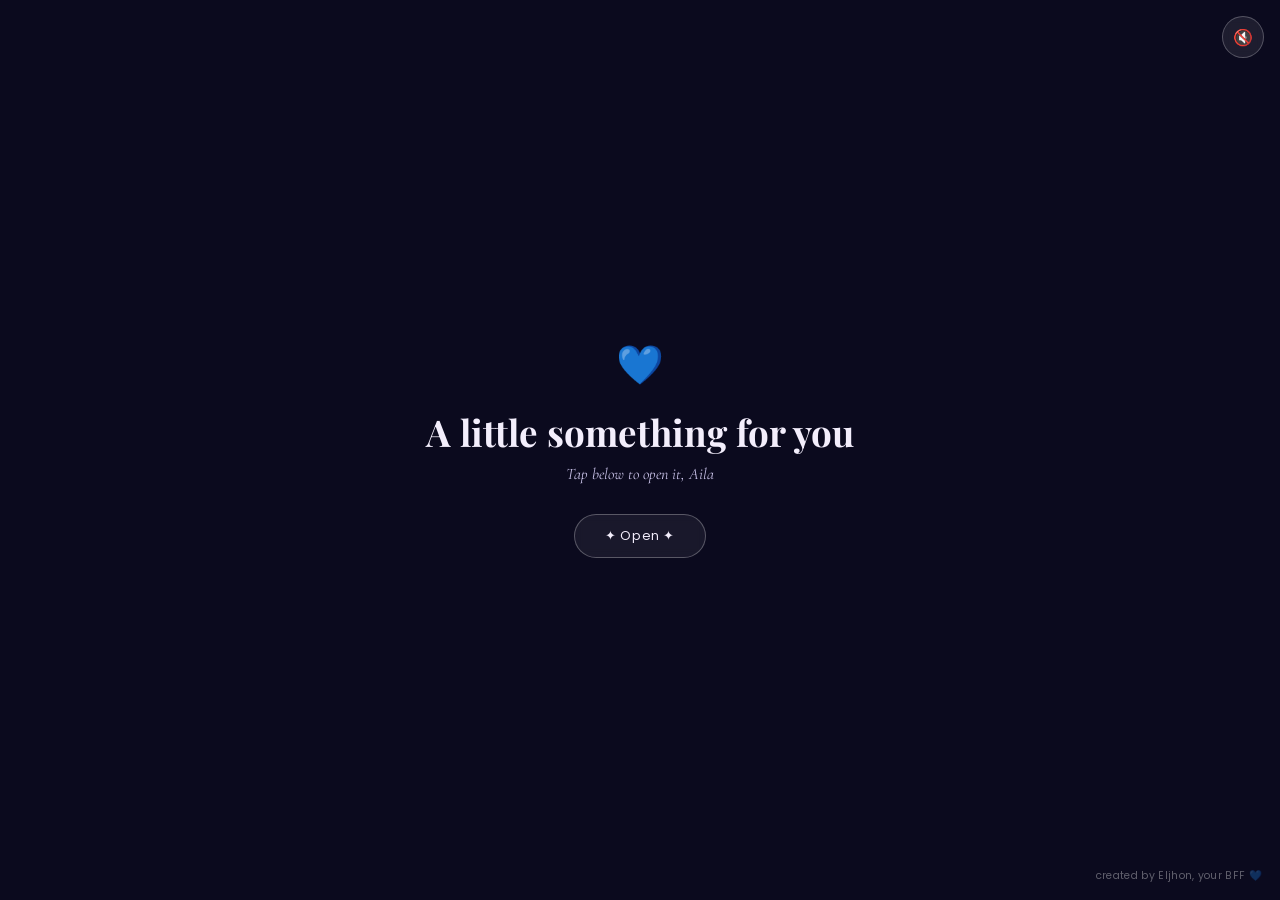
==== Index.html @ c1c3709b "Index.html" ====
<!DOCTYPE html>
<html lang="en">
<head>
<meta charset="UTF-8">
<title>Happy Birthday, Aila 🌙</title>
<meta name="viewport" content="width=device-width, initial-scale=1.0">
<link rel="preconnect" href="https://fonts.googleapis.com">
<link href="https://fonts.googleapis.com/css2?family=Playfair+Display:ital,wght@0,500;0,600;0,700;1,600&family=Cormorant+Garamond:ital,wght@0,400;0,500;0,600;1,500&family=Poppins:wght@300;400;500;600&display=swap" rel="stylesheet">
<style>
/* =========================================================
   EDIT ME: quick content reference (all real values are down
   in the CONFIG object inside <script> at the bottom of this
   file — change text there, not here).
   ========================================================= */
:root{
  --night-1:#0b0a1e;
  --night-2:#171233;
  --night-3:#241a44;
  --star:#ffffff;
  --ink:#f3eefc;
  --ink-dim:#c9c2e8;
  --rose:#f2a9c6;
  --gold:#e9c988;
  --card-bg:rgba(20,15,40,.55);
  --card-border:rgba(255,255,255,.14);
}
*{box-sizing:border-box;}
html,body{
  margin:0;padding:0;height:100%;
  font-family:'Cormorant Garamond',serif;
  background:var(--night-1);
  color:var(--ink);
  overflow:hidden;
}
body.scroll-ok{overflow-y:auto;}

/* ---------- starfield ---------- */
#stars{position:fixed;inset:0;z-index:0;background:
  radial-gradient(ellipse at 20% 20%, var(--night-3) 0%, transparent 55%),
  radial-gradient(ellipse at 80% 85%, var(--night-3) 0%, transparent 55%),
  linear-gradient(160deg, var(--night-1), var(--night-2) 60%, var(--night-1));
}
.twinkle{position:absolute;border-radius:50%;background:var(--star);opacity:.7;animation:tw 3.5s ease-in-out infinite;}
@keyframes tw{0%,100%{opacity:.15;}50%{opacity:.9;}}

/* ---------- app shell ---------- */
#app{position:fixed;inset:0;z-index:2;}
.scene{
  position:absolute;inset:0;display:flex;align-items:center;justify-content:center;
  flex-direction:column;text-align:center;padding:40px 22px;
  opacity:0;visibility:hidden;pointer-events:none;
  transition:opacity .9s ease;
  overflow-y:auto;
}
.scene.active{opacity:1;visibility:visible;pointer-events:auto;}

.eyebrow{
  font-family:'Poppins',sans-serif;letter-spacing:.22em;font-size:11.5px;
  text-transform:uppercase;color:var(--gold);margin-bottom:14px;
}
.eyebrow::before,.eyebrow::after{content:"✦";margin:0 10px;opacity:.7;}

h1.headline{
  font-family:'Playfair Display',serif;font-weight:600;
  font-size:clamp(2.1rem,7vw,3.6rem);margin:0 0 10px;color:var(--ink);
  min-height:1.2em;
}
.cursor{display:inline-block;width:2px;height:.85em;background:var(--rose);margin-left:2px;vertical-align:-2px;animation:blink 1s step-end infinite;}
@keyframes blink{50%{opacity:0;}}

.sub{
  font-family:'Cormorant Garamond',serif;font-style:italic;font-size:clamp(1rem,2.6vw,1.25rem);
  color:var(--ink-dim);margin:0 0 26px;
}

.btn{
  font-family:'Poppins',sans-serif;font-size:12.5px;letter-spacing:.05em;color:var(--ink);
  background:rgba(255,255,255,.06);border:1px solid rgba(255,255,255,.28);
  padding:12px 30px;border-radius:999px;cursor:pointer;
  transition:all .25s ease;backdrop-filter:blur(4px);
}
.btn:hover{background:rgba(255,255,255,.14);border-color:var(--rose);transform:translateY(-2px);}
.btn:focus-visible{outline:2px solid var(--rose);outline-offset:3px;}

/* ---------- scene 0: start overlay ---------- */
#scene-start{z-index:20;background:var(--night-1);}
.start-heart{font-size:2.4rem;margin-bottom:18px;animation:pulseHeart 1.8s ease-in-out infinite;}
@keyframes pulseHeart{0%,100%{transform:scale(1);}50%{transform:scale(1.15);}}
.start-title{font-family:'Playfair Display',serif;font-size:clamp(1.6rem,6vw,2.3rem);margin:0 0 8px;}
.start-sub{color:var(--ink-dim);font-style:italic;margin:0 0 30px;}

/* ---------- countdown ---------- */
.countdown-row{display:flex;gap:14px;margin:8px 0 26px;flex-wrap:wrap;justify-content:center;}
.cbox{
  background:var(--card-bg);border:1px solid var(--card-border);border-radius:12px;
  padding:16px 18px;min-width:72px;
}
.cbox .num{font-family:'Playfair Display',serif;font-size:1.8rem;font-weight:600;color:var(--gold);}
.cbox .lab{font-family:'Poppins',sans-serif;font-size:9.5px;letter-spacing:.12em;color:var(--ink-dim);text-transform:uppercase;}

/* ---------- polaroids ---------- */
.polaroid-field{position:relative;width:100%;max-width:600px;height:230px;margin:6px auto 20px;}
.polaroid{
  position:absolute;background:#f6f3ee;padding:8px 8px 22px;border-radius:3px;
  box-shadow:0 12px 26px rgba(0,0,0,.45);width:110px;
}
.polaroid img{display:block;width:100%;height:100px;object-fit:cover;border-radius:1px;}

.letter-card, .wishes-card{
  max-width:560px;width:100%;background:var(--card-bg);border:1px solid var(--card-border);
  border-radius:18px;padding:30px 28px;margin:10px 0 26px;backdrop-filter:blur(6px);
  box-shadow:0 20px 45px rgba(0,0,0,.35);
}
.letter-card h3, .wishes-card h3{
  font-family:'Playfair Display',serif;font-weight:600;font-size:1.3rem;margin:0 0 14px;color:var(--rose);
}
.letter-card p, .wishes-card p{
  font-size:1.08rem;line-height:1.7;color:var(--ink);margin:0 0 8px;min-height:1.4em;
}
.wishes-card .heart-line{font-size:1.3rem;margin:14px 0 6px;}

/* ---------- video message card ---------- */
.video-card{
  width:100%;max-width:480px;margin:6px auto 22px;
  border-radius:16px;overflow:hidden;
  box-shadow:0 20px 45px rgba(0,0,0,.4);
  border:1px solid var(--card-border);
  background:#000;
}
.video-card video{display:block;width:100%;max-height:70vh;background:#000;}

/* ---------- gift ---------- */
.gift-wrap{cursor:pointer;position:relative;margin:20px 0 30px;}
.gift-glow{
  position:absolute;inset:-40px;border-radius:50%;
  background:radial-gradient(circle, rgba(233,201,136,.35), transparent 70%);
  animation:glowPulse 2.2s ease-in-out infinite;
}
@keyframes glowPulse{0%,100%{opacity:.5;transform:scale(1);}50%{opacity:1;transform:scale(1.12);}}
.gift-box{position:relative;font-size:4.2rem;z-index:1;transition:transform .3s ease;}
.gift-wrap:hover .gift-box{transform:scale(1.08) rotate(-3deg);}
.gift-hint{font-family:'Poppins',sans-serif;font-size:11px;letter-spacing:.08em;color:var(--ink-dim);text-transform:uppercase;}

/* ---------- memories grid ---------- */
.memories-grid{
  display:grid;grid-template-columns:repeat(auto-fit,minmax(88px,1fr));
  gap:14px;max-width:760px;width:100%;margin:10px 0 28px;max-height:46vh;overflow-y:auto;padding:6px;
}
.memories-grid .polaroid-item{
  background:#f6f3ee;padding:6px 6px 16px;border-radius:3px;box-shadow:0 8px 18px rgba(0,0,0,.4);
  transform:rotate(var(--rot,0deg));
}
.memories-grid .polaroid-item img{display:block;width:100%;height:90px;object-fit:cover;border-radius:1px;}

/* ---------- progress dots ---------- */
#progress{
  position:fixed;bottom:16px;left:50%;transform:translateX(-50%);
  display:flex;gap:7px;z-index:15;
}
#progress span{width:6px;height:6px;border-radius:50%;background:rgba(255,255,255,.25);transition:.3s;}
#progress span.on{background:var(--rose);width:18px;border-radius:5px;}

/* ---------- music control ---------- */
#musicToggle{
  position:fixed;top:16px;right:16px;z-index:15;
  width:42px;height:42px;border-radius:50%;background:rgba(255,255,255,.08);
  border:1px solid rgba(255,255,255,.25);color:var(--ink);font-size:16px;
  display:flex;align-items:center;justify-content:center;cursor:pointer;backdrop-filter:blur(4px);
}
#musicToggle:hover{background:rgba(255,255,255,.16);}

.credit{
  position:fixed;bottom:16px;right:18px;z-index:15;font-family:'Poppins',sans-serif;
  font-size:10.5px;color:rgba(255,255,255,.35);letter-spacing:.03em;
}

@media (max-width:480px){
  .polaroid-field{height:190px;}
  .polaroid{width:88px;}
  .polaroid img{height:80px;}
  .video-card{max-width:100%;}
  .video-card video{max-height:56vh;}
}
@media (min-width:900px){
  .video-card{max-width:560px;}
}
@media (prefers-reduced-motion: reduce){
  .twinkle,.start-heart,.gift-glow,.cursor{animation:none !important;}
}
</style>
</head>
<body>

<div id="stars"></div>
<div id="progress"></div>
<button id="musicToggle" aria-label="Toggle music">🔇</button>
<div class="credit">created by Eljhon, your BFF 💙</div>

<div id="app">

  <!-- SCENE 0: start -->
  <div class="scene active" id="scene-start">
    <div class="start-heart">💙</div>
    <h2 class="start-title">A little something for you</h2>
    <p class="start-sub">Tap below to open it, Aila</p>
    <button class="btn" id="btnStart">✦ Open ✦</button>
  </div>

  <!-- SCENE 1: countdown -->
  <div class="scene" id="scene-countdown">
    <div class="eyebrow">Counting Down</div>
    <h1 class="headline" id="cdHeadline"></h1>
    <p class="sub">Something beautiful is waiting for you 💙</p>
    <div class="countdown-row">
      <div class="cbox"><div class="num" id="cdDays">00</div><div class="lab">Days</div></div>
      <div class="cbox"><div class="num" id="cdHours">00</div><div class="lab">Hours</div></div>
      <div class="cbox"><div class="num" id="cdMins">00</div><div class="lab">Minutes</div></div>
      <div class="cbox"><div class="num" id="cdSecs">00</div><div class="lab">Seconds</div></div>
    </div>
    <p class="sub" id="cdCaption" style="min-height:1.4em;"></p>
    <button class="btn" data-next>Open Her Gift</button>
  </div>

  <!-- SCENE 2: hero -->
  <div class="scene" id="scene-hero">
    <div class="eyebrow">A Birthday Letter For You</div>
    <h1 class="headline" id="heroHeadline"></h1>
    <p class="sub">Created with love, just for you</p>
    <div class="polaroid-field" id="heroPolaroids"></div>
    <button class="btn" data-next>Read My Letter</button>
  </div>

  <!-- SCENE 3: letter -->
  <div class="scene" id="scene-letter">
    <h1 class="headline" id="letterHeadline"></h1>
    <div class="letter-card">
      <h3>Happy Birthday, Aila 💙</h3>
      <p id="letterBody"></p>
    </div>
    <button class="btn" data-next>Continue</button>
  </div>

  <!-- SCENE 4: gift -->
  <div class="scene" id="scene-gift">
    <div class="eyebrow">There's Something For You</div>
    <div class="gift-wrap" id="giftBox">
      <div class="gift-glow"></div>
      <div class="gift-box">🎁</div>
    </div>
    <div class="gift-hint">tap to open your gift</div>
  </div>

  <!-- SCENE 5: memories -->
  <div class="scene" id="scene-memories">
    <div class="eyebrow">Our Memories</div>
    <h1 class="headline" id="memHeadline"></h1>
    <p class="sub">every moment, forever ours</p>
    <div class="memories-grid" id="memGrid"></div>
    <button class="btn" data-next>Continue →</button>
  </div>

  <!-- SCENE 5b: a moment for you (video) -->
  <div class="scene" id="scene-moment">
    <div class="eyebrow">A Special Video Message</div>
    <h1 class="headline" id="momentHeadline"></h1>
    <p class="sub">just for you, Aila</p>
    <div class="video-card">
      <video id="momentVideo" controls playsinline preload="metadata">
        <source src="[data-uri]
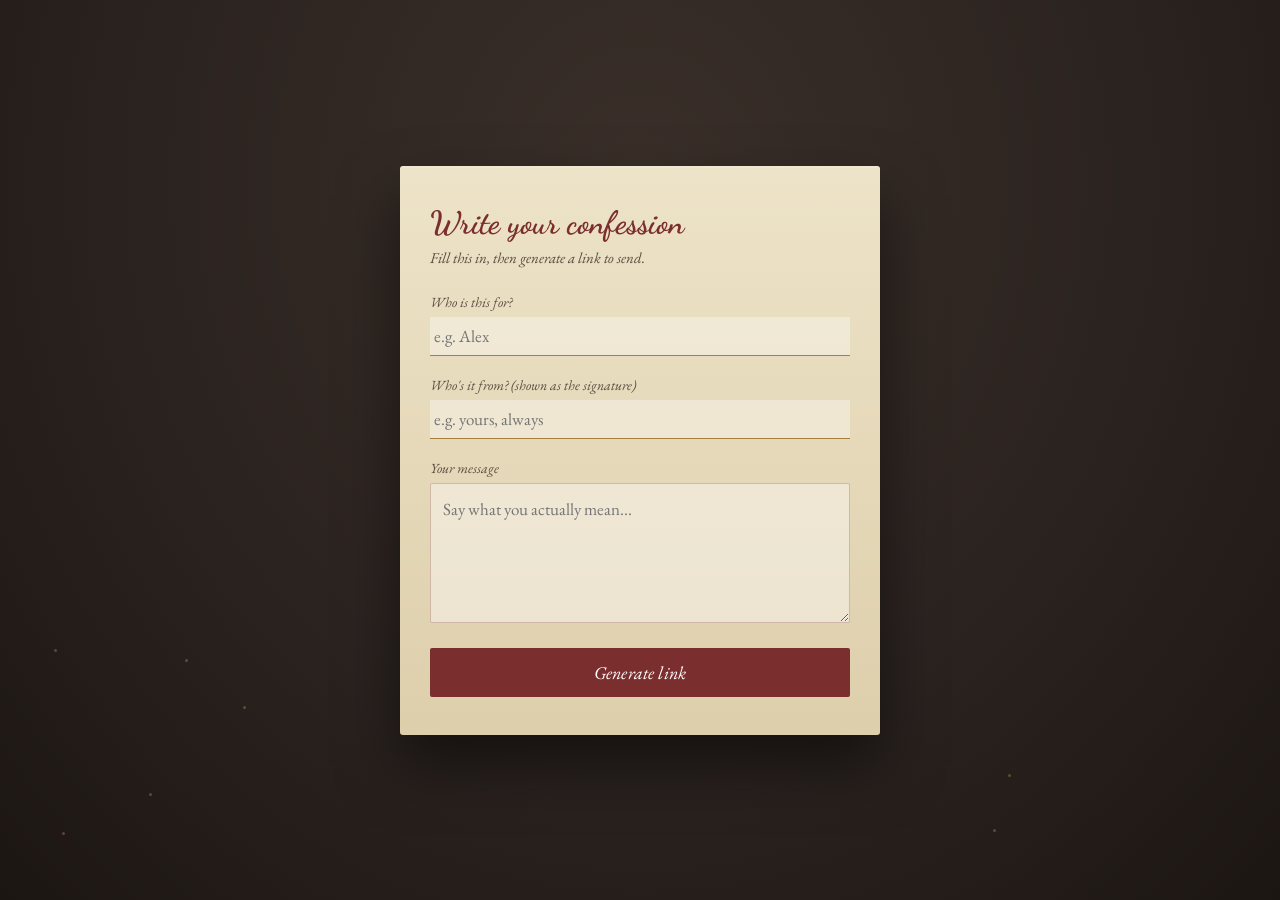
==== commit 82bb3785: "Index.html" ====
--- a/Index.html
+++ b/Index.html
@@ -2,268 +2,811 @@
 <html lang="en">
 <head>
 <meta charset="UTF-8">
-<title>Happy Birthday, Aila 🌙</title>
 <meta name="viewport" content="width=device-width, initial-scale=1.0">
+<title>A Letter For You</title>
 <link rel="preconnect" href="https://fonts.googleapis.com">
-<link href="https://fonts.googleapis.com/css2?family=Playfair+Display:ital,wght@0,500;0,600;0,700;1,600&family=Cormorant+Garamond:ital,wght@0,400;0,500;0,600;1,500&family=Poppins:wght@300;400;500;600&display=swap" rel="stylesheet">
+<link href="https://fonts.googleapis.com/css2?family=EB+Garamond:ital,wght@0,400;0,500;1,400&family=Dancing+Script:wght@500;700&display=swap" rel="stylesheet">
 <style>
-/* =========================================================
-   EDIT ME: quick content reference (all real values are down
-   in the CONFIG object inside <script> at the bottom of this
-   file — change text there, not here).
-   ========================================================= */
-:root{
-  --night-1:#0b0a1e;
-  --night-2:#171233;
-  --night-3:#241a44;
-  --star:#ffffff;
-  --ink:#f3eefc;
-  --ink-dim:#c9c2e8;
-  --rose:#f2a9c6;
-  --gold:#e9c988;
-  --card-bg:rgba(20,15,40,.55);
-  --card-border:rgba(255,255,255,.14);
-}
-*{box-sizing:border-box;}
-html,body{
-  margin:0;padding:0;height:100%;
-  font-family:'Cormorant Garamond',serif;
-  background:var(--night-1);
-  color:var(--ink);
-  overflow:hidden;
-}
-body.scroll-ok{overflow-y:auto;}
-
-/* ---------- starfield ---------- */
-#stars{position:fixed;inset:0;z-index:0;background:
-  radial-gradient(ellipse at 20% 20%, var(--night-3) 0%, transparent 55%),
-  radial-gradient(ellipse at 80% 85%, var(--night-3) 0%, transparent 55%),
-  linear-gradient(160deg, var(--night-1), var(--night-2) 60%, var(--night-1));
-}
-.twinkle{position:absolute;border-radius:50%;background:var(--star);opacity:.7;animation:tw 3.5s ease-in-out infinite;}
-@keyframes tw{0%,100%{opacity:.15;}50%{opacity:.9;}}
-
-/* ---------- app shell ---------- */
-#app{position:fixed;inset:0;z-index:2;}
-.scene{
-  position:absolute;inset:0;display:flex;align-items:center;justify-content:center;
-  flex-direction:column;text-align:center;padding:40px 22px;
-  opacity:0;visibility:hidden;pointer-events:none;
-  transition:opacity .9s ease;
-  overflow-y:auto;
-}
-.scene.active{opacity:1;visibility:visible;pointer-events:auto;}
-
-.eyebrow{
-  font-family:'Poppins',sans-serif;letter-spacing:.22em;font-size:11.5px;
-  text-transform:uppercase;color:var(--gold);margin-bottom:14px;
-}
-.eyebrow::before,.eyebrow::after{content:"✦";margin:0 10px;opacity:.7;}
-
-h1.headline{
-  font-family:'Playfair Display',serif;font-weight:600;
-  font-size:clamp(2.1rem,7vw,3.6rem);margin:0 0 10px;color:var(--ink);
-  min-height:1.2em;
-}
-.cursor{display:inline-block;width:2px;height:.85em;background:var(--rose);margin-left:2px;vertical-align:-2px;animation:blink 1s step-end infinite;}
-@keyframes blink{50%{opacity:0;}}
-
-.sub{
-  font-family:'Cormorant Garamond',serif;font-style:italic;font-size:clamp(1rem,2.6vw,1.25rem);
-  color:var(--ink-dim);margin:0 0 26px;
-}
-
-.btn{
-  font-family:'Poppins',sans-serif;font-size:12.5px;letter-spacing:.05em;color:var(--ink);
-  background:rgba(255,255,255,.06);border:1px solid rgba(255,255,255,.28);
-  padding:12px 30px;border-radius:999px;cursor:pointer;
-  transition:all .25s ease;backdrop-filter:blur(4px);
-}
-.btn:hover{background:rgba(255,255,255,.14);border-color:var(--rose);transform:translateY(-2px);}
-.btn:focus-visible{outline:2px solid var(--rose);outline-offset:3px;}
-
-/* ---------- scene 0: start overlay ---------- */
-#scene-start{z-index:20;background:var(--night-1);}
-.start-heart{font-size:2.4rem;margin-bottom:18px;animation:pulseHeart 1.8s ease-in-out infinite;}
-@keyframes pulseHeart{0%,100%{transform:scale(1);}50%{transform:scale(1.15);}}
-.start-title{font-family:'Playfair Display',serif;font-size:clamp(1.6rem,6vw,2.3rem);margin:0 0 8px;}
-.start-sub{color:var(--ink-dim);font-style:italic;margin:0 0 30px;}
-
-/* ---------- countdown ---------- */
-.countdown-row{display:flex;gap:14px;margin:8px 0 26px;flex-wrap:wrap;justify-content:center;}
-.cbox{
-  background:var(--card-bg);border:1px solid var(--card-border);border-radius:12px;
-  padding:16px 18px;min-width:72px;
-}
-.cbox .num{font-family:'Playfair Display',serif;font-size:1.8rem;font-weight:600;color:var(--gold);}
-.cbox .lab{font-family:'Poppins',sans-serif;font-size:9.5px;letter-spacing:.12em;color:var(--ink-dim);text-transform:uppercase;}
-
-/* ---------- polaroids ---------- */
-.polaroid-field{position:relative;width:100%;max-width:600px;height:230px;margin:6px auto 20px;}
-.polaroid{
-  position:absolute;background:#f6f3ee;padding:8px 8px 22px;border-radius:3px;
-  box-shadow:0 12px 26px rgba(0,0,0,.45);width:110px;
-}
-.polaroid img{display:block;width:100%;height:100px;object-fit:cover;border-radius:1px;}
-
-.letter-card, .wishes-card{
-  max-width:560px;width:100%;background:var(--card-bg);border:1px solid var(--card-border);
-  border-radius:18px;padding:30px 28px;margin:10px 0 26px;backdrop-filter:blur(6px);
-  box-shadow:0 20px 45px rgba(0,0,0,.35);
-}
-.letter-card h3, .wishes-card h3{
-  font-family:'Playfair Display',serif;font-weight:600;font-size:1.3rem;margin:0 0 14px;color:var(--rose);
-}
-.letter-card p, .wishes-card p{
-  font-size:1.08rem;line-height:1.7;color:var(--ink);margin:0 0 8px;min-height:1.4em;
-}
-.wishes-card .heart-line{font-size:1.3rem;margin:14px 0 6px;}
-
-/* ---------- video message card ---------- */
-.video-card{
-  width:100%;max-width:480px;margin:6px auto 22px;
-  border-radius:16px;overflow:hidden;
-  box-shadow:0 20px 45px rgba(0,0,0,.4);
-  border:1px solid var(--card-border);
-  background:#000;
-}
-.video-card video{display:block;width:100%;max-height:70vh;background:#000;}
-
-/* ---------- gift ---------- */
-.gift-wrap{cursor:pointer;position:relative;margin:20px 0 30px;}
-.gift-glow{
-  position:absolute;inset:-40px;border-radius:50%;
-  background:radial-gradient(circle, rgba(233,201,136,.35), transparent 70%);
-  animation:glowPulse 2.2s ease-in-out infinite;
-}
-@keyframes glowPulse{0%,100%{opacity:.5;transform:scale(1);}50%{opacity:1;transform:scale(1.12);}}
-.gift-box{position:relative;font-size:4.2rem;z-index:1;transition:transform .3s ease;}
-.gift-wrap:hover .gift-box{transform:scale(1.08) rotate(-3deg);}
-.gift-hint{font-family:'Poppins',sans-serif;font-size:11px;letter-spacing:.08em;color:var(--ink-dim);text-transform:uppercase;}
-
-/* ---------- memories grid ---------- */
-.memories-grid{
-  display:grid;grid-template-columns:repeat(auto-fit,minmax(88px,1fr));
-  gap:14px;max-width:760px;width:100%;margin:10px 0 28px;max-height:46vh;overflow-y:auto;padding:6px;
-}
-.memories-grid .polaroid-item{
-  background:#f6f3ee;padding:6px 6px 16px;border-radius:3px;box-shadow:0 8px 18px rgba(0,0,0,.4);
-  transform:rotate(var(--rot,0deg));
-}
-.memories-grid .polaroid-item img{display:block;width:100%;height:90px;object-fit:cover;border-radius:1px;}
-
-/* ---------- progress dots ---------- */
-#progress{
-  position:fixed;bottom:16px;left:50%;transform:translateX(-50%);
-  display:flex;gap:7px;z-index:15;
-}
-#progress span{width:6px;height:6px;border-radius:50%;background:rgba(255,255,255,.25);transition:.3s;}
-#progress span.on{background:var(--rose);width:18px;border-radius:5px;}
-
-/* ---------- music control ---------- */
-#musicToggle{
-  position:fixed;top:16px;right:16px;z-index:15;
-  width:42px;height:42px;border-radius:50%;background:rgba(255,255,255,.08);
-  border:1px solid rgba(255,255,255,.25);color:var(--ink);font-size:16px;
-  display:flex;align-items:center;justify-content:center;cursor:pointer;backdrop-filter:blur(4px);
-}
-#musicToggle:hover{background:rgba(255,255,255,.16);}
-
-.credit{
-  position:fixed;bottom:16px;right:18px;z-index:15;font-family:'Poppins',sans-serif;
-  font-size:10.5px;color:rgba(255,255,255,.35);letter-spacing:.03em;
-}
-
-@media (max-width:480px){
-  .polaroid-field{height:190px;}
-  .polaroid{width:88px;}
-  .polaroid img{height:80px;}
-  .video-card{max-width:100%;}
-  .video-card video{max-height:56vh;}
-}
-@media (min-width:900px){
-  .video-card{max-width:560px;}
-}
-@media (prefers-reduced-motion: reduce){
-  .twinkle,.start-heart,.gift-glow,.cursor{animation:none !important;}
-}
+  :root {
+    --wood: #2b2320;
+    --wood-dark: #1c1613;
+    --paper: #ede3c8;
+    --paper-shadow: #d9c9a3;
+    --ink: #3b2f2f;
+    --ink-soft: #5a4b40;
+    --wax: #7a2e2e;
+    --wax-dark: #5c1f1f;
+    --gold: #a6813c;
+    --gold-light: #cba15c;
+  }
+
+  * { box-sizing: border-box; }
+  html, body { height: 100%; margin: 0; }
+
+  body {
+    min-height: 100vh;
+    display: flex;
+    align-items: center;
+    justify-content: center;
+    background: radial-gradient(ellipse at 50% 20%, #3a2f29 0%, var(--wood) 55%, var(--wood-dark) 100%);
+    font-family: 'EB Garamond', serif;
+    overflow-x: hidden;
+    padding: 40px 16px;
+    position: relative;
+  }
+
+  .motes { position: fixed; inset: 0; pointer-events: none; z-index: 0; overflow: hidden; }
+  .mote {
+    position: absolute;
+    width: 3px; height: 3px;
+    border-radius: 50%;
+    background: rgba(203,161,92,0.35);
+    filter: blur(0.5px);
+    animation: drift 14s ease-in-out infinite;
+  }
+  @keyframes drift {
+    0%   { transform: translate3d(0,0,0); opacity: 0; }
+    10%  { opacity: 0.6; }
+    50%  { transform: translate3d(6px,-60px,0); opacity: 0.9; }
+    90%  { opacity: 0.2; }
+    100% { transform: translate3d(-4px,-120px,0); opacity: 0; }
+  }
+
+  .scene {
+    position: relative;
+    width: 100%;
+    max-width: 480px;
+    perspective: 1400px;
+    z-index: 1;
+  }
+
+  [data-view] { display: none; }
+  [data-view].active { display: block; }
+
+  .write-card {
+    background: linear-gradient(180deg, var(--paper), var(--paper-shadow) 130%);
+    border-radius: 3px;
+    padding: 38px 30px;
+    box-shadow: 0 30px 60px rgba(0,0,0,0.5), 0 2px 0 rgba(255,255,255,0.15) inset;
+    transform-style: preserve-3d;
+    transition: transform 0.25s ease-out;
+    will-change: transform;
+  }
+
+  .write-title {
+    font-family: 'Dancing Script', cursive;
+    font-size: 32px;
+    color: var(--wax);
+    margin: 0 0 6px;
+  }
+
+  .write-sub {
+    color: var(--ink-soft);
+    font-size: 15px;
+    font-style: italic;
+    margin: 0 0 26px;
+  }
+
+  label {
+    display: block;
+    font-size: 14px;
+    color: var(--ink-soft);
+    font-style: italic;
+    margin-bottom: 6px;
+  }
+
+  .field { margin-bottom: 20px; }
+
+  input[type="text"], textarea {
+    width: 100%;
+    font-family: 'EB Garamond', serif;
+    font-size: 17px;
+    color: var(--ink);
+    background: rgba(255,255,255,0.35);
+    border: none;
+    border-bottom: 1px solid var(--gold);
+    padding: 8px 4px;
+    outline: none;
+  }
+
+  textarea {
+    resize: vertical;
+    min-height: 140px;
+    line-height: 1.6;
+    border: 1px solid rgba(122,46,46,0.25);
+    border-radius: 2px;
+    padding: 12px;
+    background: rgba(255,255,255,0.4);
+  }
+
+  input[type="text"]:focus, textarea:focus {
+    border-color: var(--wax);
+  }
+
+  .generate-btn {
+    width: 100%;
+    font-family: 'EB Garamond', serif;
+    font-size: 18px;
+    font-style: italic;
+    color: #fff;
+    background: var(--wax);
+    border: none;
+    border-radius: 2px;
+    padding: 13px;
+    cursor: pointer;
+    letter-spacing: 0.01em;
+    transition: background 0.2s ease;
+  }
+
+  .generate-btn:hover { background: var(--wax-dark); }
+  .generate-btn:focus-visible, .copy-btn:focus-visible, .btn:focus-visible, .share-btn:focus-visible {
+    outline: 2px solid var(--gold-light); outline-offset: 2px;
+  }
+
+  .result {
+    margin-top: 22px;
+    display: none;
+  }
+
+  .result.show { display: block; }
+
+  .result-label {
+    font-size: 13px;
+    color: var(--ink-soft);
+    font-style: italic;
+    margin-bottom: 6px;
+  }
+
+  .link-field {
+    display: flex;
+    gap: 8px;
+    align-items: stretch;
+  }
+
+  .link-text {
+    flex: 1;
+    font-family: 'EB Garamond', serif;
+    font-size: 14px;
+    color: var(--ink);
+    background: rgba(255,255,255,0.5);
+    border: 1px solid rgba(122,46,46,0.3);
+    border-radius: 2px;
+    padding: 10px;
+    word-break: break-all;
+  }
+
+  .copy-btn {
+    font-family: 'EB Garamond', serif;
+    font-style: italic;
+    font-size: 14px;
+    color: var(--wax);
+    background: none;
+    border: 1px solid var(--gold);
+    border-radius: 2px;
+    padding: 0 16px;
+    cursor: pointer;
+    white-space: nowrap;
+  }
+
+  .copy-btn:hover { background: rgba(166,129,60,0.12); }
+
+  .note {
+    margin-top: 14px;
+    font-size: 13px;
+    color: var(--ink-soft);
+    line-height: 1.5;
+  }
+
+  .share-row {
+    display: flex;
+    gap: 10px;
+    margin-top: 14px;
+  }
+
+  .share-btn {
+    flex: 1;
+    display: flex;
+    align-items: center;
+    justify-content: center;
+    gap: 6px;
+    padding: 10px 6px;
+    border-radius: 2px;
+    border: 1px solid rgba(122,46,46,0.3);
+    background: rgba(255,255,255,0.35);
+    color: var(--ink);
+    font-family: 'EB Garamond', serif;
+    font-style: italic;
+    font-size: 13px;
+    text-decoration: none;
+    cursor: pointer;
+    transition: background 0.2s ease, transform 0.15s ease;
+  }
+  .share-btn:hover { background: rgba(255,255,255,0.6); transform: translateY(-1px); }
+  .share-btn svg { width: 15px; height: 15px; flex-shrink: 0; }
+
+  .envelope-wrap {
+    position: relative;
+    width: 100%;
+    aspect-ratio: 3 / 2;
+    cursor: pointer;
+    transition: transform 0.6s ease, opacity 0.6s ease;
+    transform-style: preserve-3d;
+  }
+
+  .envelope-wrap.opened { pointer-events: none; }
+
+  .envelope-body {
+    position: absolute;
+    inset: 0;
+    background: linear-gradient(155deg, #c9aa73, #b3925c 60%, #9c7c48);
+    border-radius: 4px;
+    box-shadow: 0 30px 60px rgba(0,0,0,0.55), 0 4px 10px rgba(0,0,0,0.4);
+  }
+
+  .envelope-body::after {
+    content: "";
+    position: absolute;
+    inset: 0;
+    background:
+      linear-gradient(105deg, transparent 45%, rgba(0,0,0,0.08) 50%, transparent 55%),
+      linear-gradient(75deg, transparent 45%, rgba(0,0,0,0.08) 50%, transparent 55%);
+  }
+
+  .flap {
+    position: absolute;
+    top: 0; left: 0; right: 0;
+    height: 62%;
+    background: linear-gradient(160deg, #d4b783, #b3925c 70%);
+    clip-path: polygon(0 0, 100% 0, 50% 78%);
+    transform-origin: top center;
+    transition: transform 0.9s cubic-bezier(.6,-0.28,.2,1.3);
+    z-index: 3;
+    box-shadow: inset 0 -6px 12px -6px rgba(0,0,0,0.25);
+  }
+
+  .envelope-wrap.opened .flap { transform: rotateX(178deg); }
+
+  .seal {
+    position: absolute;
+    top: 42%;
+    left: 50%;
+    width: 64px;
+    height: 64px;
+    transform: translate(-50%, -50%);
+    z-index: 5;
+    filter: drop-shadow(0 4px 6px rgba(0,0,0,0.45));
+    animation: pulse 2.6s ease-in-out infinite;
+    transition: opacity 0.4s ease, transform 0.4s ease;
+  }
+
+  .envelope-wrap.opened .seal {
+    opacity: 0;
+    transform: translate(-50%, -50%) scale(0.6) rotate(35deg);
+    animation: none;
+  }
+
+  .envelope-wrap:active .seal { transform: translate(-50%, -50%) scale(0.88); }
+
+  @keyframes pulse {
+    0%, 100% { transform: translate(-50%, -50%) scale(1); }
+    50% { transform: translate(-50%, -50%) scale(1.05); }
+  }
+
+  .hint {
+    position: absolute;
+    bottom: -42px;
+    left: 0; right: 0;
+    text-align: center;
+    color: #c9b795;
+    font-size: 15px;
+    font-style: italic;
+    opacity: 0.85;
+    transition: opacity 0.4s ease;
+  }
+
+  .envelope-wrap.opened .hint { opacity: 0; }
+
+  .letter-outer { position: relative; }
+
+  .letter-wrap {
+    position: absolute;
+    top: 6%;
+    left: 50%;
+    transform: translateX(-50%) translateY(0) scale(0.94) rotateX(8deg);
+    width: 92%;
+    max-width: 440px;
+    opacity: 0;
+    pointer-events: none;
+    transition: opacity 0.7s ease 0.35s, transform 0.9s cubic-bezier(.2,.8,.25,1) 0.35s;
+    z-index: 2;
+    transform-style: preserve-3d;
+  }
+
+  .letter-wrap.visible {
+    opacity: 1;
+    transform: translateX(-50%) translateY(-46px) scale(1) rotateX(0deg);
+    pointer-events: auto;
+  }
+
+  .paper {
+    background: linear-gradient(180deg, var(--paper), var(--paper-shadow) 130%);
+    border-radius: 2px;
+    padding: 46px 34px 40px;
+    box-shadow: 0 40px 70px rgba(0,0,0,0.5), 0 2px 0 rgba(255,255,255,0.15) inset;
+    position: relative;
+    min-height: 380px;
+    transition: transform 0.25s ease-out;
+    transform-style: preserve-3d;
+    will-change: transform;
+  }
+
+  .letter-heading {
+    font-family: 'Dancing Script', cursive;
+    font-size: 30px;
+    color: var(--wax);
+    margin: 0 0 18px;
+    font-weight: 700;
+  }
+
+  .letter-body {
+    color: var(--ink);
+    font-size: 19px;
+    line-height: 1.75;
+    white-space: pre-wrap;
+    min-height: 180px;
+  }
+
+  .cursor {
+    display: inline-block;
+    width: 2px;
+    background: var(--ink-soft);
+    margin-left: 1px;
+    animation: blink 0.9s steps(1) infinite;
+  }
+
+  @keyframes blink { 50% { opacity: 0; } }
+
+  .signature {
+    font-family: 'Dancing Script', cursive;
+    font-size: 26px;
+    color: var(--ink);
+    margin-top: 26px;
+    opacity: 0;
+    transform: translateY(6px);
+    transition: opacity 0.8s ease, transform 0.8s ease;
+  }
+
+  .signature.show { opacity: 1; transform: translateY(0); }
+
+  .actions {
+    margin-top: 30px;
+    display: flex;
+    gap: 14px;
+    flex-wrap: wrap;
+    opacity: 0;
+    transition: opacity 0.8s ease 0.2s;
+  }
+
+  .actions.show { opacity: 1; }
+
+  .btn {
+    font-family: 'EB Garamond', serif;
+    font-size: 16px;
+    font-style: italic;
+    color: var(--wax);
+    background: none;
+    border: none;
+    border-bottom: 1px solid var(--gold);
+    padding: 4px 2px;
+    cursor: pointer;
+  }
+
+  .btn:hover { color: var(--wax-dark); }
+
+  hr.divider {
+    border: none;
+    border-top: 1px dashed rgba(122,46,46,0.3);
+    margin: 26px 0 20px;
+  }
+
+  .reply-section { display: none; }
+  .reply-section.show { display: block; }
+
+  @media (prefers-reduced-motion: reduce) {
+    .seal, .mote { animation: none !important; }
+    .flap, .letter-wrap, .signature, .actions, .write-card, .paper { transition: none !important; }
+  }
 </style>
 </head>
 <body>
 
-<div id="stars"></div>
-<div id="progress"></div>
-<button id="musicToggle" aria-label="Toggle music">🔇</button>
-<div class="credit">created by Eljhon, your BFF 💙</div>
-
-<div id="app">
-
-  <!-- SCENE 0: start -->
-  <div class="scene active" id="scene-start">
-    <div class="start-heart">💙</div>
-    <h2 class="start-title">A little something for you</h2>
-    <p class="start-sub">Tap below to open it, Aila</p>
-    <button class="btn" id="btnStart">✦ Open ✦</button>
+<div class="motes" id="motes"></div>
+
+<audio id="bgm" loop preload="auto">
+  <source src="song.mp3" type="audio/mpeg">
+</audio>
+
+<div class="scene">
+
+  <div data-view="write" class="write-card" id="writeCard">
+    <h1 class="write-title">Write your confession</h1>
+    <p class="write-sub">Fill this in, then generate a link to send.</p>
+
+    <div class="field">
+      <label for="toName">Who is this for?</label>
+      <input type="text" id="toName" placeholder="e.g. Alex">
+    </div>
+
+    <div class="field">
+      <label for="fromName">Who's it from? (shown as the signature)</label>
+      <input type="text" id="fromName" placeholder="e.g. yours, always">
+    </div>
+
+    <div class="field">
+      <label for="messageInput">Your message</label>
+      <textarea id="messageInput" placeholder="Say what you actually mean..."></textarea>
+    </div>
+
+    <button class="generate-btn" id="generateBtn">Generate link</button>
+
+    <div class="result" id="result">
+      <div class="result-label">Send this link to them:</div>
+      <div class="link-field">
+        <div class="link-text" id="linkText"></div>
+        <button class="copy-btn" id="copyBtn">Copy</button>
+      </div>
+      <div class="share-row" id="writeShareRow"></div>
+      <div class="note">This link contains your message directly — there's no server storing it. Anyone with the link can open the letter, so only send it to the person it's meant for. Want to preview it first? <span class="btn" id="previewBtn" style="display:inline;padding:0;">Open the letter now</span></div>
+    </div>
   </div>
 
-  <!-- SCENE 1: countdown -->
-  <div class="scene" id="scene-countdown">
-    <div class="eyebrow">Counting Down</div>
-    <h1 class="headline" id="cdHeadline"></h1>
-    <p class="sub">Something beautiful is waiting for you 💙</p>
-    <div class="countdown-row">
-      <div class="cbox"><div class="num" id="cdDays">00</div><div class="lab">Days</div></div>
-      <div class="cbox"><div class="num" id="cdHours">00</div><div class="lab">Hours</div></div>
-      <div class="cbox"><div class="num" id="cdMins">00</div><div class="lab">Minutes</div></div>
-      <div class="cbox"><div class="num" id="cdSecs">00</div><div class="lab">Seconds</div></div>
+  <div data-view="letter" class="letter-outer">
+    <div class="envelope-wrap" id="envelope">
+      <div class="envelope-body"></div>
+      <div class="flap"></div>
+      <svg class="seal" viewBox="0 0 64 64">
+        <circle cx="32" cy="32" r="30" fill="#7a2e2e"/>
+        <circle cx="32" cy="32" r="30" fill="none" stroke="#5c1f1f" stroke-width="2"/>
+        <path d="M32 18 C24 18 20 26 20 32 C20 40 26 46 32 48 C38 46 44 40 44 32 C44 26 40 18 32 18 Z"
+              fill="none" stroke="#c9a876" stroke-width="1.6"/>
+      </svg>
     </div>
-    <p class="sub" id="cdCaption" style="min-height:1.4em;"></p>
-    <button class="btn" data-next>Open Her Gift</button>
+    <div class="hint" id="hint">tap the seal to open</div>
+
+    <div class="letter-wrap" id="letterWrap">
+      <div class="paper" id="paper">
+        <h1 class="letter-heading" id="letterHeading">My dearest,</h1>
+        <div class="letter-body" id="letterBody"></div>
+        <div class="signature" id="signature"></div>
+        <div class="actions" id="actions">
+          <button class="btn" id="replayBtn">read it again</button>
+          <button class="btn" id="writeBackToggle">write back</button>
+        </div>
+
+        <div class="reply-section" id="replySection">
+          <hr class="divider">
+          <p class="write-sub" style="margin-bottom:14px;">Write your reply — it becomes its own sealed letter, addressed back to them.</p>
+          <div class="field">
+            <textarea id="replyInput" placeholder="Write what you want them to read..."></textarea>
+          </div>
+          <button class="generate-btn" id="replyGenerateBtn" type="button">Generate reply link</button>
+
+          <div class="result" id="replyResult">
+            <div class="result-label">Send this reply link back to <span id="replyToName"></span>:</div>
+            <div class="link-field">
+              <div class="link-text" id="replyLinkText"></div>
+              <button class="copy-btn" id="replyCopyBtn">Copy</button>
+            </div>
+            <div class="share-row" id="replyShareRow"></div>
+          </div>
+        </div>
+      </div>
+    </div>
   </div>
 
-  <!-- SCENE 2: hero -->
-  <div class="scene" id="scene-hero">
-    <div class="eyebrow">A Birthday Letter For You</div>
-    <h1 class="headline" id="heroHeadline"></h1>
-    <p class="sub">Created with love, just for you</p>
-    <div class="polaroid-field" id="heroPolaroids"></div>
-    <button class="btn" data-next>Read My Letter</button>
-  </div>
-
-  <!-- SCENE 3: letter -->
-  <div class="scene" id="scene-letter">
-    <h1 class="headline" id="letterHeadline"></h1>
-    <div class="letter-card">
-      <h3>Happy Birthday, Aila 💙</h3>
-      <p id="letterBody"></p>
-    </div>
-    <button class="btn" data-next>Continue</button>
-  </div>
-
-  <!-- SCENE 4: gift -->
-  <div class="scene" id="scene-gift">
-    <div class="eyebrow">There's Something For You</div>
-    <div class="gift-wrap" id="giftBox">
-      <div class="gift-glow"></div>
-      <div class="gift-box">🎁</div>
-    </div>
-    <div class="gift-hint">tap to open your gift</div>
-  </div>
-
-  <!-- SCENE 5: memories -->
-  <div class="scene" id="scene-memories">
-    <div class="eyebrow">Our Memories</div>
-    <h1 class="headline" id="memHeadline"></h1>
-    <p class="sub">every moment, forever ours</p>
-    <div class="memories-grid" id="memGrid"></div>
-    <button class="btn" data-next>Continue →</button>
-  </div>
-
-  <!-- SCENE 5b: a moment for you (video) -->
-  <div class="scene" id="scene-moment">
-    <div class="eyebrow">A Special Video Message</div>
-    <h1 class="headline" id="momentHeadline"></h1>
-    <p class="sub">just for you, Aila</p>
-    <div class="video-card">
-      <video id="momentVideo" controls playsinline preload="metadata">
-        <source src="[data-uri]
+</div>
+
+<script>
+  function encodeData(obj) {
+    const json = JSON.stringify(obj);
+    return btoa(unescape(encodeURIComponent(json)));
+  }
+  function decodeData(str) {
+    const json = decodeURIComponent(escape(atob(str)));
+    return JSON.parse(json);
+  }
+
+  function getHashData() {
+    const hash = window.location.hash;
+    const match = hash.match(/data=([^&]+)/);
+    if (!match) return null;
+    try {
+      return decodeData(decodeURIComponent(match[1]));
+    } catch (e) {
+      return null;
+    }
+  }
+
+  function showView(name) {
+    document.querySelectorAll('[data-view]').forEach(el => {
+      el.classList.toggle('active', el.getAttribute('data-view') === name);
+    });
+  }
+
+  const bgm = document.getElementById('bgm');
+  let musicStarted = false;
+
+  function tryPlay() {
+    if (musicStarted) return;
+    const p = bgm.play();
+    if (p && p.then) {
+      p.then(() => { musicStarted = true; })
+       .catch(() => { /* still waiting on a gesture; listeners below catch it */ });
+    } else {
+      musicStarted = true;
+    }
+  }
+
+  document.addEventListener('DOMContentLoaded', tryPlay);
+  ['pointerdown', 'keydown', 'touchstart', 'wheel', 'scroll'].forEach((evt) => {
+    document.addEventListener(evt, tryPlay, { once: false, passive: true });
+  });
+
+  const motesEl = document.getElementById('motes');
+  for (let i = 0; i < 10; i++) {
+    const m = document.createElement('div');
+    m.className = 'mote';
+    m.style.left = (Math.random() * 100) + '%';
+    m.style.bottom = (Math.random() * 30) + '%';
+    m.style.animationDelay = (Math.random() * 14) + 's';
+    m.style.animationDuration = (10 + Math.random() * 10) + 's';
+    motesEl.appendChild(m);
+  }
+
+  function attachTilt(el) {
+    el.addEventListener('mousemove', (e) => {
+      const r = el.getBoundingClientRect();
+      const x = (e.clientX - r.left) / r.width - 0.5;
+      const y = (e.clientY - r.top) / r.height - 0.5;
+      el.style.transform = `rotateY(${x * 6}deg) rotateX(${-y * 6}deg)`;
+    });
+    el.addEventListener('mouseleave', () => { el.style.transform = 'rotateY(0deg) rotateX(0deg)'; });
+  }
+  attachTilt(document.getElementById('writeCard'));
+  attachTilt(document.getElementById('paper'));
+
+  const ICONS = {
+    x: '<svg viewBox="0 0 24 24" fill="currentColor"><path d="M18.9 2H22l-7.6 8.7L23 22h-6.9l-5.4-6.7L4.4 22H1.3l8.1-9.3L1 2h7l4.9 6.1L18.9 2zm-1.2 18h1.9L7.4 4H5.3l12.4 16z"/></svg>',
+    fb: '<svg viewBox="0 0 24 24" fill="currentColor"><path d="M22 12.06C22 6.5 17.5 2 12 2S2 6.5 2 12.06C2 17.06 5.66 21.2 10.44 22v-7.03H7.9v-2.9h2.54V9.85c0-2.5 1.5-3.9 3.78-3.9 1.1 0 2.24.2 2.24.2v2.46h-1.26c-1.24 0-1.63.77-1.63 1.56v1.87h2.78l-.44 2.9h-2.34V22C18.34 21.2 22 17.06 22 12.06z"/></svg>',
+    ig: '<svg viewBox="0 0 24 24" fill="currentColor"><path d="M12 2.2c3.2 0 3.6 0 4.85.07 1.25.06 2.1.26 2.85.55.77.3 1.42.7 2.07 1.35.65.65 1.05 1.3 1.35 2.07.29.75.49 1.6.55 2.85.06 1.25.07 1.65.07 4.85s0 3.6-.07 4.85c-.06 1.25-.26 2.1-.55 2.85-.3.77-.7 1.42-1.35 2.07-.65.65-1.3 1.05-2.07 1.35-.75.29-1.6.49-2.85.55-1.25.06-1.65.07-4.85.07s-3.6 0-4.85-.07c-1.25-.06-2.1-.26-2.85-.55-.77-.3-1.42-.7-2.07-1.35-.65-.65-1.05-1.3-1.35-2.07-.29-.75-.49-1.6-.55-2.85C2.21 15.6 2.2 15.2 2.2 12s0-3.6.07-4.85c.06-1.25.26-2.1.55-2.85.3-.77.7-1.42 1.35-2.07.65-.65 1.3-1.05 2.07-1.35.75-.29 1.6-.49 2.85-.55C8.4 2.21 8.8 2.2 12 2.2zm0 1.8c-3.14 0-3.51 0-4.75.07-1.02.05-1.57.22-1.94.36-.49.19-.84.42-1.2.79-.37.36-.6.71-.79 1.2-.14.37-.31.92-.36 1.94C3.9 8.4 3.9 8.77 3.9 11.9s0 3.51.07 4.75c.05 1.02.22 1.57.36 1.94.19.49.42.84.79 1.2.36.37.71.6 1.2.79.37.14.92.31 1.94.36 1.24.06 1.61.07 4.75.07s3.51 0 4.75-.07c1.02-.05 1.57-.22 1.94-.36.49-.19.84-.42 1.2-.79.37-.36.6-.71.79-1.2.14-.37.31-.92.36-1.94.06-1.24.07-1.61.07-4.75s0-3.51-.07-4.75c-.05-1.02-.22-1.57-.36-1.94a3.2 3.2 0 00-.79-1.2 3.2 3.2 0 00-1.2-.79c-.37-.14-.92-.31-1.94-.36C15.51 4 15.14 4 12 4zm0 3.4a4.7 4.7 0 110 9.4 4.7 4.7 0 010-9.4zm0 1.8a2.9 2.9 0 100 5.8 2.9 2.9 0 000-5.8zm5.9-2a1.1 1.1 0 11-2.2 0 1.1 1.1 0 012.2 0z"/></svg>'
+  };
+
+  function copyText(text) {
+    if (navigator.clipboard && navigator.clipboard.writeText) {
+      navigator.clipboard.writeText(text).catch(() => fallbackCopy(text));
+    } else {
+      fallbackCopy(text);
+    }
+  }
+  function fallbackCopy(text) {
+    const t = document.createElement('textarea');
+    t.value = text;
+    t.style.position = 'fixed';
+    t.style.opacity = '0';
+    document.body.appendChild(t);
+    t.select();
+    try { document.execCommand('copy'); } catch (e) {}
+    document.body.removeChild(t);
+  }
+
+  function buildShareRow(container, url, text) {
+    container.innerHTML = '';
+
+    const xLink = document.createElement('a');
+    xLink.className = 'share-btn';
+    xLink.target = '_blank';
+    xLink.rel = 'noopener';
+    xLink.href = 'https://twitter.com/intent/tweet?text=' + encodeURIComponent(text) + '&url=' + encodeURIComponent(url);
+    xLink.innerHTML = ICONS.x + '<span>X</span>';
+    container.appendChild(xLink);
+
+    const fbLink = document.createElement('a');
+    fbLink.className = 'share-btn';
+    fbLink.target = '_blank';
+    fbLink.rel = 'noopener';
+    fbLink.href = 'https://www.facebook.com/sharer/sharer.php?u=' + encodeURIComponent(url);
+    fbLink.innerHTML = ICONS.fb + '<span>Facebook</span>';
+    container.appendChild(fbLink);
+
+    const igBtn = document.createElement('button');
+    igBtn.type = 'button';
+    igBtn.className = 'share-btn';
+    igBtn.innerHTML = ICONS.ig + '<span>Instagram</span>';
+    igBtn.addEventListener('click', () => {
+      copyText(url);
+      igBtn.querySelector('span').textContent = 'Link copied!';
+      setTimeout(() => { igBtn.querySelector('span').textContent = 'Instagram'; }, 1800);
+    });
+    container.appendChild(igBtn);
+  }
+
+  const toName = document.getElementById('toName');
+  const fromName = document.getElementById('fromName');
+  const messageInput = document.getElementById('messageInput');
+  const generateBtn = document.getElementById('generateBtn');
+  const result = document.getElementById('result');
+  const linkText = document.getElementById('linkText');
+  const copyBtn = document.getElementById('copyBtn');
+  const previewBtn = document.getElementById('previewBtn');
+
+  let lastData = null;
+
+  function buildLink() {
+    const to = toName.value.trim() || 'you';
+    const from = fromName.value.trim() || 'yours, always';
+    const msg = messageInput.value.trim();
+    if (!msg) {
+      messageInput.style.borderColor = '#7a2e2e';
+      messageInput.focus();
+      return null;
+    }
+    messageInput.style.borderColor = '';
+    lastData = { to, from, msg };
+    const encoded = encodeData(lastData);
+    const base = window.location.href.split('#')[0];
+    return base + '#data=' + encodeURIComponent(encoded);
+  }
+
+  generateBtn.addEventListener('click', () => {
+    const link = buildLink();
+    if (!link) return;
+    linkText.textContent = link;
+    result.classList.add('show');
+    buildShareRow(document.getElementById('writeShareRow'), link, lastData.to + ', I wrote you a letter —');
+  });
+
+  copyBtn.addEventListener('click', async () => {
+    if (!linkText.textContent) return;
+    copyText(linkText.textContent);
+    copyBtn.textContent = 'Copied';
+    setTimeout(() => (copyBtn.textContent = 'Copy'), 1500);
+  });
+
+  previewBtn.addEventListener('click', () => {
+    if (!lastData) {
+      const link = buildLink();
+      if (!link) return;
+      linkText.textContent = link;
+      result.classList.add('show');
+      buildShareRow(document.getElementById('writeShareRow'), link, lastData.to + ', I wrote you a letter —');
+    }
+    window.location.hash = 'data=' + encodeURIComponent(encodeData(lastData));
+    init();
+  });
+
+  const envelope = document.getElementById('envelope');
+  const letterWrap = document.getElementById('letterWrap');
+  const letterHeading = document.getElementById('letterHeading');
+  const letterBody = document.getElementById('letterBody');
+  const signature = document.getElementById('signature');
+  const actions = document.getElementById('actions');
+  const replayBtn = document.getElementById('replayBtn');
+  const writeBackToggle = document.getElementById('writeBackToggle');
+  const replySection = document.getElementById('replySection');
+  const replyInput = document.getElementById('replyInput');
+  const replyGenerateBtn = document.getElementById('replyGenerateBtn');
+  const replyResult = document.getElementById('replyResult');
+  const replyLinkText = document.getElementById('replyLinkText');
+  const replyCopyBtn = document.getElementById('replyCopyBtn');
+  const replyToNameEl = document.getElementById('replyToName');
+
+  let currentMessage = '';
+  let typing = false;
+  let viewingData = null;
+
+  function typeWriter() {
+    if (typing) return;
+    typing = true;
+    letterBody.innerHTML = '';
+    signature.classList.remove('show');
+    actions.classList.remove('show');
+    replySection.classList.remove('show');
+    replyResult.classList.remove('show');
+
+    const cursor = document.createElement('span');
+    cursor.className = 'cursor';
+    cursor.textContent = '\u00A0';
+
+    let i = 0;
+    const textNode = document.createTextNode('');
+    letterBody.appendChild(textNode);
+    letterBody.appendChild(cursor);
+
+    function step() {
+      if (i < currentMessage.length) {
+        textNode.textContent += currentMessage[i];
+        i++;
+        const ch = currentMessage[i - 1];
+        const delay = ch === ',' || ch === '.' ? 90 : (Math.random() * 18 + 14);
+        setTimeout(step, delay);
+      } else {
+        cursor.remove();
+        typing = false;
+        setTimeout(() => {
+          signature.classList.add('show');
+          setTimeout(() => actions.classList.add('show'), 250);
+        }, 200);
+      }
+    }
+    step();
+  }
+
+  envelope.addEventListener('click', () => {
+    if (envelope.classList.contains('opened')) return;
+    tryPlay();
+    envelope.classList.add('opened');
+    setTimeout(() => {
+      letterWrap.classList.add('visible');
+      typeWriter();
+    }, 500);
+  });
+
+  replayBtn.addEventListener('click', typeWriter);
+
+  writeBackToggle.addEventListener('click', () => {
+    replySection.classList.toggle('show');
+    if (replySection.classList.contains('show')) {
+      replyToNameEl.textContent = viewingData ? viewingData.from : 'them';
+      replyInput.focus();
+    }
+  });
+
+  replyGenerateBtn.addEventListener('click', () => {
+    const msg = replyInput.value.trim();
+    if (!msg || !viewingData) {
+      replyInput.style.borderColor = '#7a2e2e';
+      replyInput.focus();
+      return;
+    }
+    replyInput.style.borderColor = '';
+    const replyData = { to: viewingData.from, from: viewingData.to, msg: msg };
+    const encoded = encodeData(replyData);
+    const base = window.location.href.split('#')[0];
+    const link = base + '#data=' + encodeURIComponent(encoded);
+
+    replyLinkText.textContent = link;
+    replyToNameEl.textContent = viewingData.from;
+    replyResult.classList.add('show');
+    buildShareRow(document.getElementById('replyShareRow'), link, viewingData.from + ', I wrote you back —');
+  });
+
+  replyCopyBtn.addEventListener('click', () => {
+    if (!replyLinkText.textContent) return;
+    copyText(replyLinkText.textContent);
+    replyCopyBtn.textContent = 'Copied';
+    setTimeout(() => (replyCopyBtn.textContent = 'Copy'), 1500);
+  });
+
+  function init() {
+    const data = getHashData();
+    if (data && data.msg) {
+      viewingData = data;
+      letterHeading.textContent = 'Dear ' + data.to + ',';
+      signature.textContent = '— ' + data.from;
+      currentMessage = data.msg;
+      envelope.classList.remove('opened');
+      letterWrap.classList.remove('visible');
+      replySection.classList.remove('show');
+      replyResult.classList.remove('show');
+      showView('letter');
+    } else {
+      showView('write');
+    }
+  }
+
+  window.addEventListener('hashchange', init);
+  init();
+</script>
+
+</body>
+</html>
